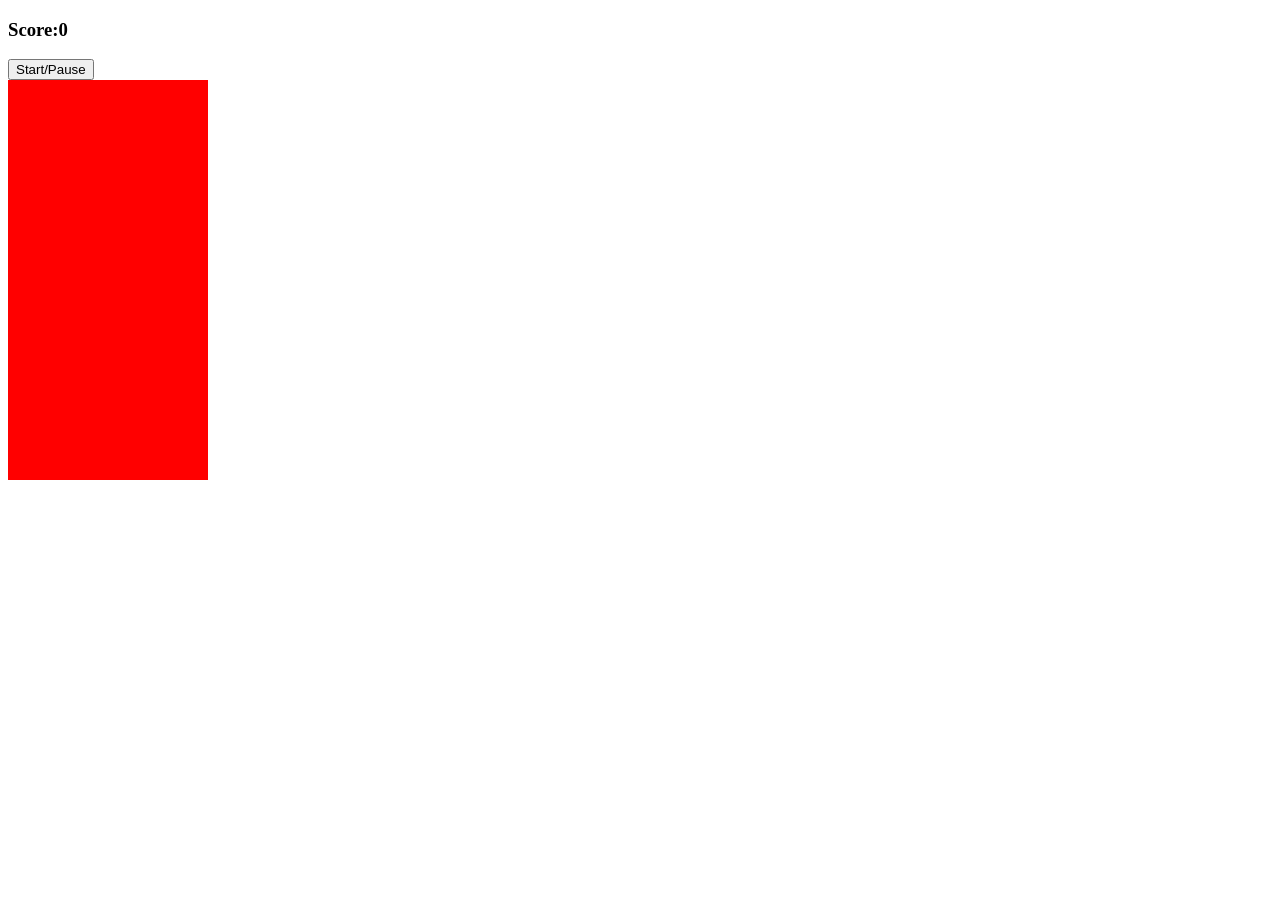
==== game.html @ 5cd6160b "tetris_app_1.1" ====
<!DOCTYPE html>
<html>
    <head>
        <meta charset="utf-8">
        <title>Tetris</title>
        <link href="css/styles.css" rel="stylesheet">
        <script src="js/script.js" charset="utf-8"></script>
    </head>
    <body>
        
        <h3>Score:<span id="score">0</span></h3>
        <button>Start/Pause</button>

        <div class="grid">
            <div></div>
            <div></div>
            <div></div>
            <div></div>
            <div></div>
            <div></div>
            <div></div>
            <div></div>
            <div></div>
            <div></div>
            <div></div>
            <div></div>
            <div></div>
            <div></div>
            <div></div>
            <div></div>
            <div></div>
            <div></div>
            <div></div>
            <div></div>
            <div></div>
            <div></div>
            <div></div>
            <div></div>
            <div></div>
            <div></div>
            <div></div>
            <div></div>
            <div></div>
            <div></div>
            <div></div>
            <div></div>
            <div></div>
            <div></div>
            <div></div>
            <div></div>
            <div></div>
            <div></div>
            <div></div>
            <div></div>
            <div></div>
            <div></div>
            <div></div>
            <div></div>
            <div></div>
            <div></div>
            <div></div>
            <div></div>
            <div></div>
            <div></div>
            <div></div>
            <div></div>
            <div></div>
            <div></div>
            <div></div>
            <div></div>
            <div></div>
            <div></div>
            <div></div>
            <div></div>
            <div></div>
            <div></div>
            <div></div>
            <div></div>
            <div></div>
            <div></div>
            <div></div>
            <div></div>
            <div></div>
            <div></div>
            <div></div>
            <div></div>
            <div></div>
            <div></div>
            <div></div>
            <div></div>
            <div></div>
            <div></div>
            <div></div>
            <div></div>
            <div></div>
            <div></div>
            <div></div>
            <div></div>
            <div></div>
            <div></div>
            <div></div>
            <div></div>
            <div></div>
            <div></div>
            <div></div>
            <div></div>
            <div></div>
            <div></div>
            <div></div>
            <div></div>
            <div></div>
            <div></div>
            <div></div>
            <div></div>
            <div></div>
            <div></div>
            <div></div>
            <div></div>
            <div></div>
            <div></div>
            <div></div>
            <div></div>
            <div></div>
            <div></div>
            <div></div>
            <div></div>
            <div></div>
            <div></div>
            <div></div>
            <div></div>
            <div></div>
            <div></div>
            <div></div>
            <div></div>
            <div></div>
            <div></div>
            <div></div>
            <div></div>
            <div></div>
            <div></div>
            <div></div>
            <div></div>
            <div></div>
            <div></div>
            <div></div>
            <div></div>
            <div></div>
            <div></div>
            <div></div>
            <div></div>
            <div></div>
            <div></div>
            <div></div>
            <div></div>
            <div></div>
            <div></div>
            <div></div>
            <div></div>
            <div></div>
            <div></div>
            <div></div>
            <div></div>
            <div></div>
            <div></div>
            <div></div>
            <div></div>
            <div></div>
            <div></div>
            <div></div>
            <div></div>
            <div></div>
            <div></div>
            <div></div>
            <div></div>
            <div></div>
            <div></div>
            <div></div>
            <div></div>
            <div></div>
            <div></div>
            <div></div>
            <div></div>
            <div></div>
            <div></div>
            <div></div>
            <div></div>
            <div></div>
            <div></div>
            <div></div>
            <div></div>
            <div></div>
            <div></div>
            <div></div>
            <div></div>
            <div></div>
            <div></div>
            <div></div>
            <div></div>
            <div></div>
            <div></div>
            <div></div>
            <div></div>
            <div></div>
            <div></div>
            <div></div>
            <div></div>
            <div></div>
            <div></div>
            <div></div>
            <div></div>
            <div></div>
            <div></div>
            <div></div>
            <div></div>
        </div>    
    </body>
</html>
---- css/styles.css ----
.grid {
    width: 200px;
    height: 400px;
    display: flex;
    flex-wrap: wrap;
    background-color: yellow;
}

.grid div{
    height:20px;
    width: 20px;
    background-color: red;
}
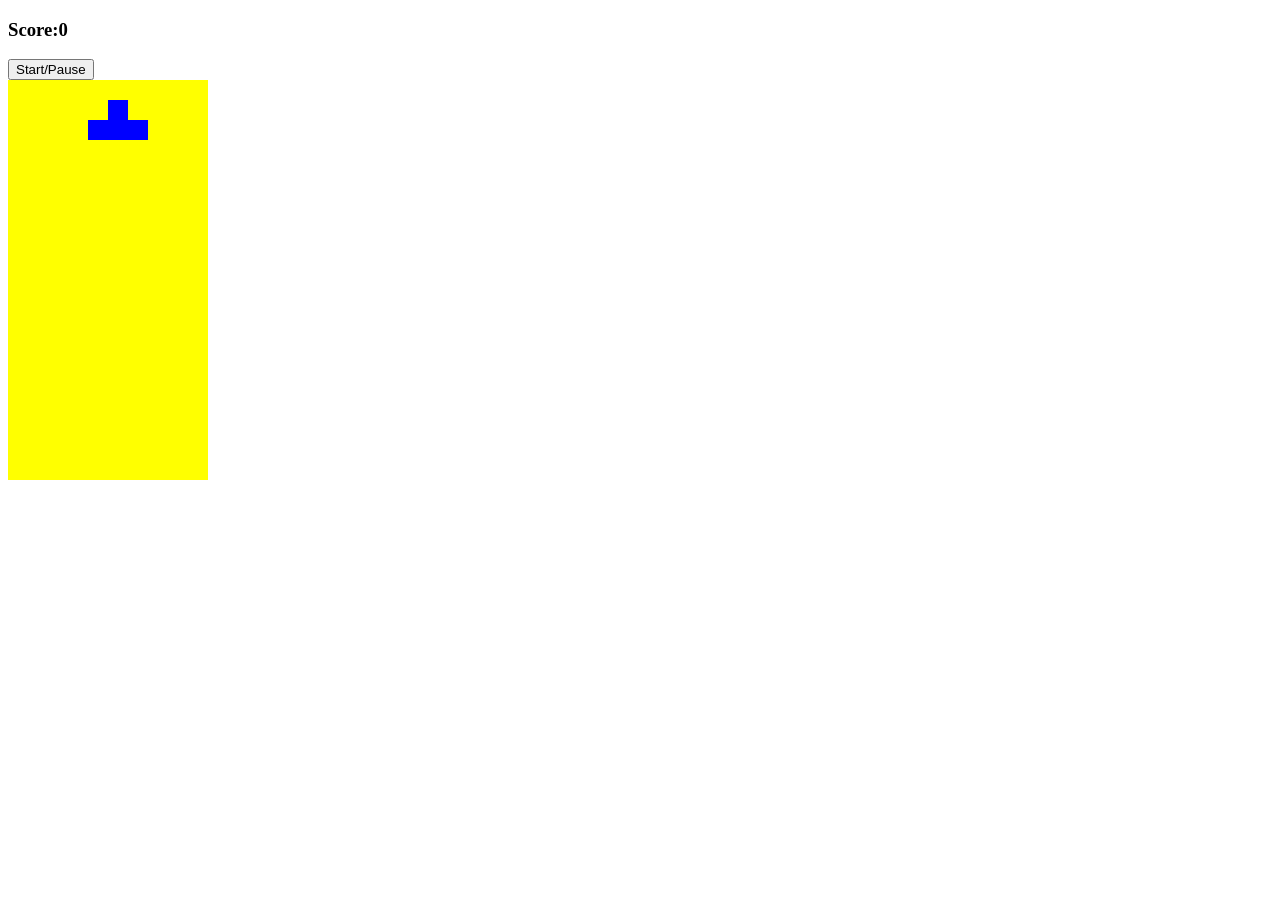
==== commit 3d95f34f: "tetris_app_1.2 game logic added not functional lowkey" ====
--- a/game.html
+++ b/game.html
@@ -4,12 +4,12 @@
         <meta charset="utf-8">
         <title>Tetris</title>
         <link href="css/styles.css" rel="stylesheet">
-        <script src="js/script.js" charset="utf-8"></script>
+        <script src="js/app.js" charset="utf-8"></script>
     </head>
     <body>
         
         <h3>Score:<span id="score">0</span></h3>
-        <button>Start/Pause</button>
+        <button id="">Start/Pause</button>
 
         <div class="grid">
             <div></div>
@@ -212,6 +212,16 @@
             <div></div>
             <div></div>
             <div></div>
+            <div class="taken"></div>
+            <div class="taken"></div>
+            <div class="taken"></div>
+            <div class="taken"></div>
+            <div class="taken"></div>
+            <div class="taken"></div>
+            <div class="taken"></div>
+            <div class="taken"></div>
+            <div class="taken"></div>
+            <div class="taken"></div>
         </div>    
     </body>
 </html>
--- a/css/styles.css
+++ b/css/styles.css
@@ -9,5 +9,9 @@
 .grid div{
     height:20px;
     width: 20px;
-    background-color: red;
+}
+
+.tetromino {
+    background-color: blue;
+
 }
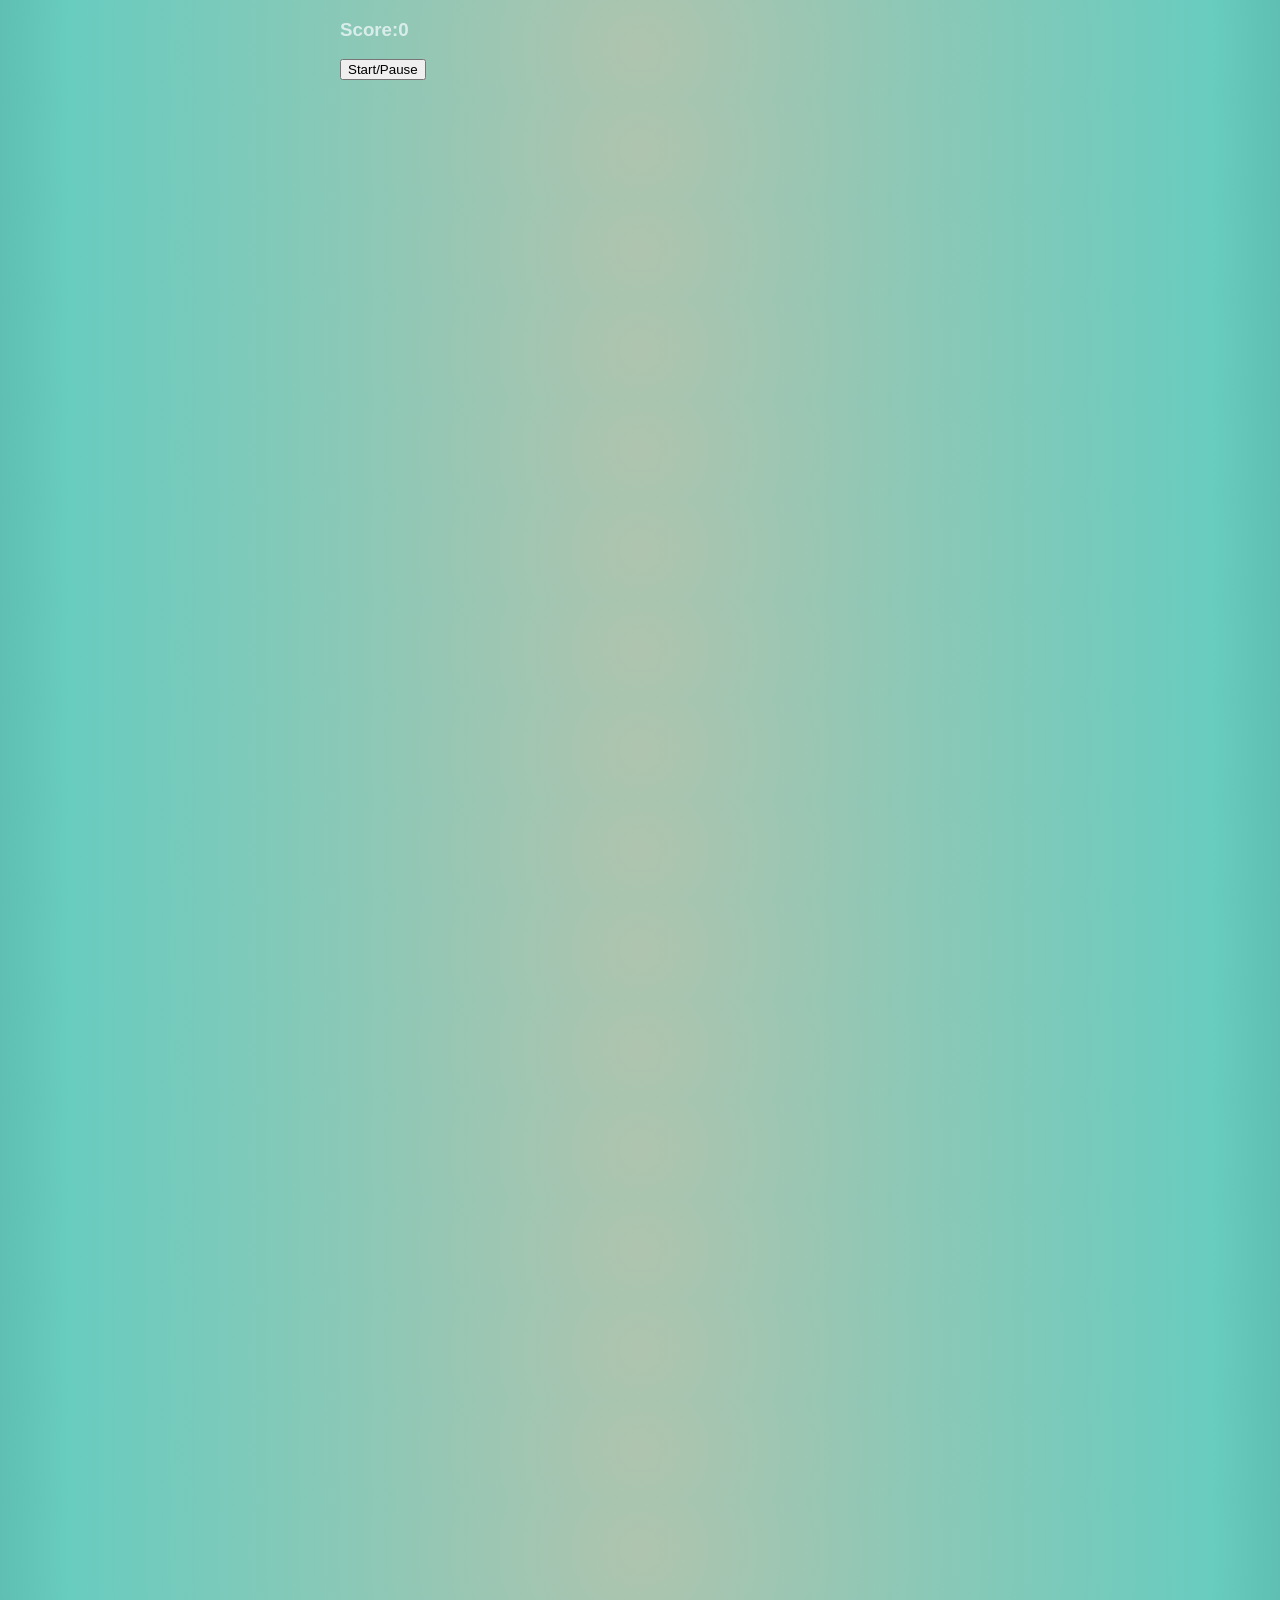
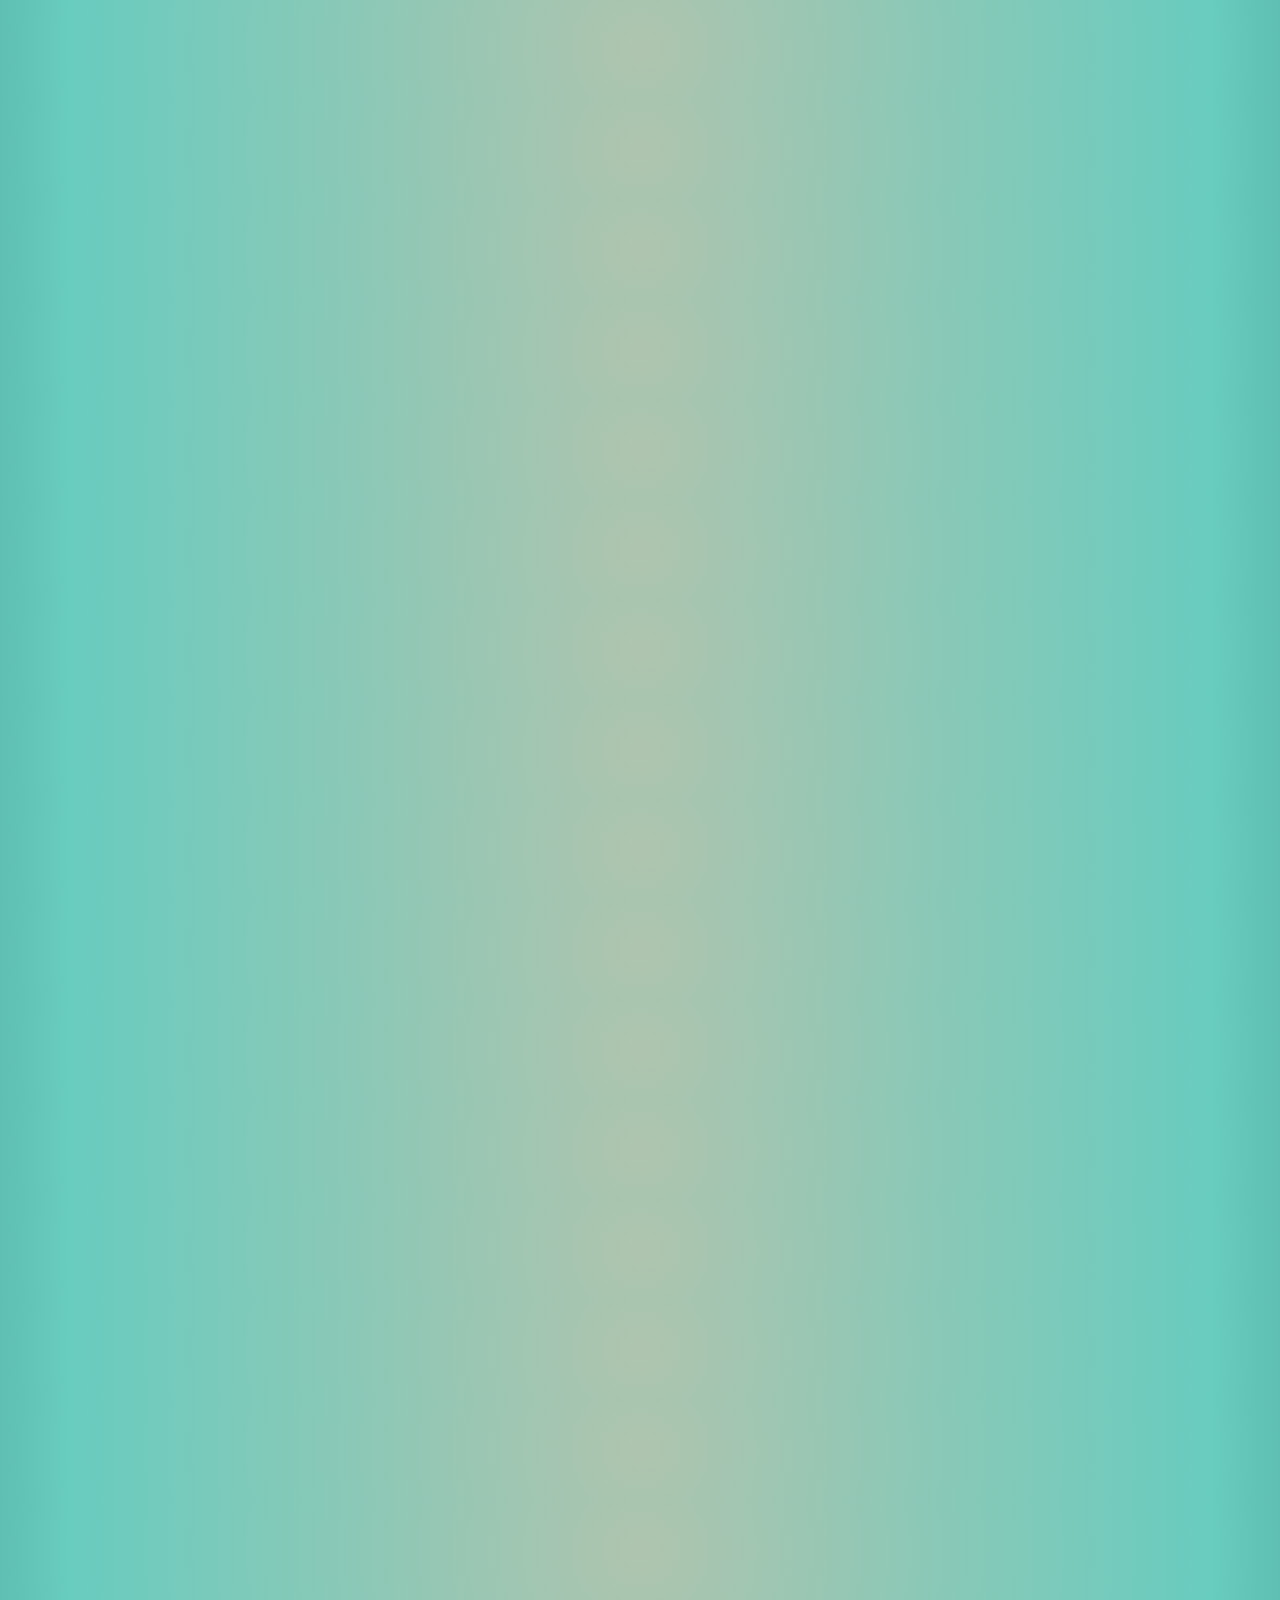
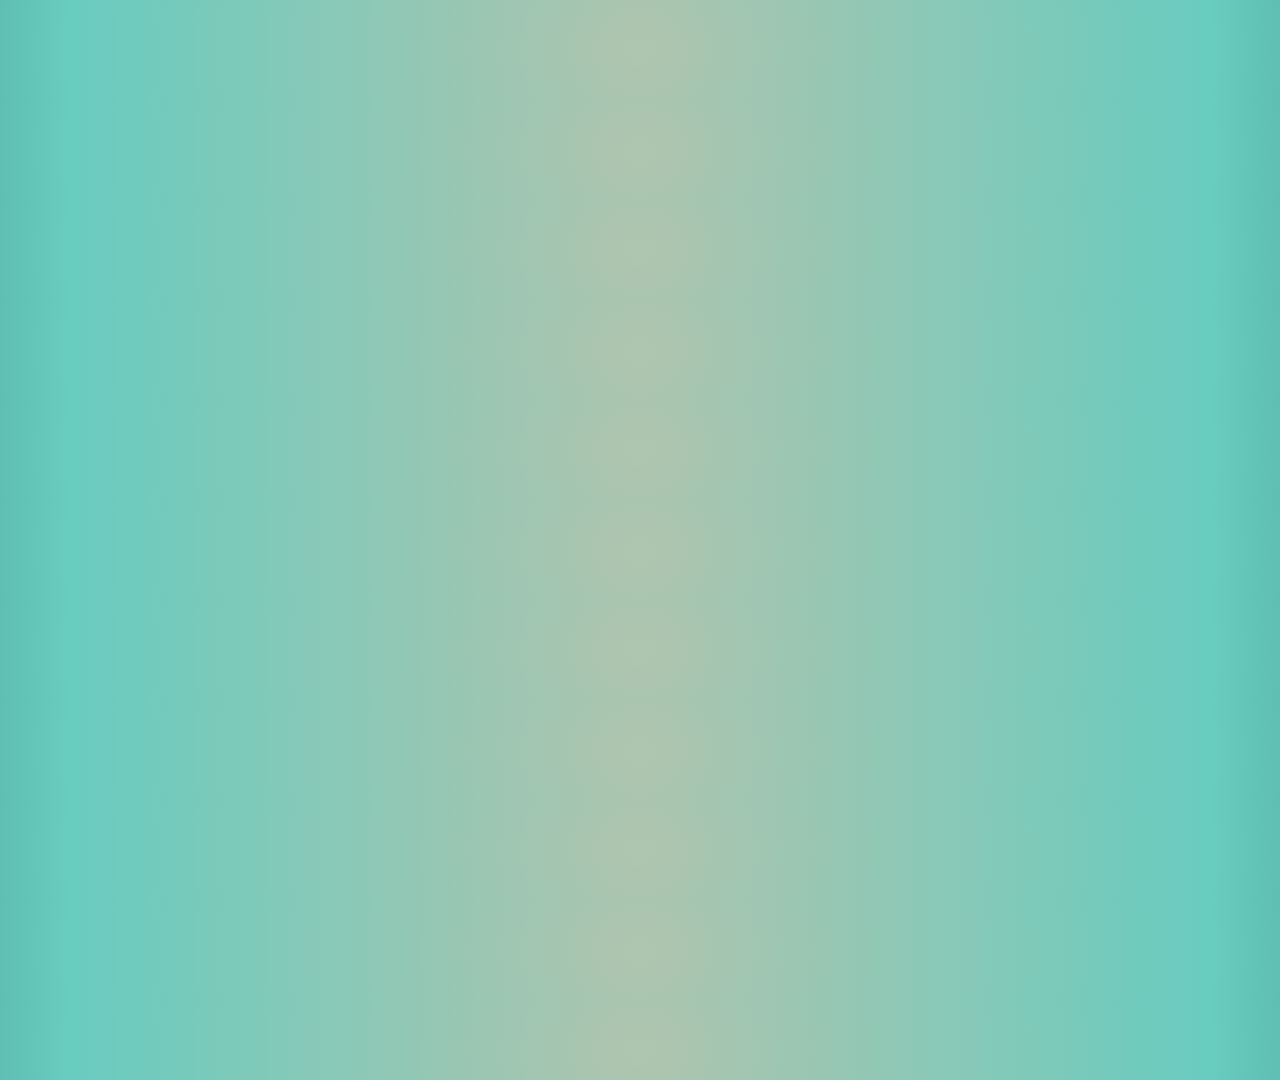
==== commit db6434e0: "tetris_app_2.0 lot's of things added" ====
--- a/game.html
+++ b/game.html
@@ -9,219 +9,238 @@
     <body>
         
         <h3>Score:<span id="score">0</span></h3>
-        <button id="">Start/Pause</button>
-
-        <div class="grid">
-            <div></div>
-            <div></div>
-            <div></div>
-            <div></div>
-            <div></div>
-            <div></div>
-            <div></div>
-            <div></div>
-            <div></div>
-            <div></div>
-            <div></div>
-            <div></div>
-            <div></div>
-            <div></div>
-            <div></div>
-            <div></div>
-            <div></div>
-            <div></div>
-            <div></div>
-            <div></div>
-            <div></div>
-            <div></div>
-            <div></div>
-            <div></div>
-            <div></div>
-            <div></div>
-            <div></div>
-            <div></div>
-            <div></div>
-            <div></div>
-            <div></div>
-            <div></div>
-            <div></div>
-            <div></div>
-            <div></div>
-            <div></div>
-            <div></div>
-            <div></div>
-            <div></div>
-            <div></div>
-            <div></div>
-            <div></div>
-            <div></div>
-            <div></div>
-            <div></div>
-            <div></div>
-            <div></div>
-            <div></div>
-            <div></div>
-            <div></div>
-            <div></div>
-            <div></div>
-            <div></div>
-            <div></div>
-            <div></div>
-            <div></div>
-            <div></div>
-            <div></div>
-            <div></div>
-            <div></div>
-            <div></div>
-            <div></div>
-            <div></div>
-            <div></div>
-            <div></div>
-            <div></div>
-            <div></div>
-            <div></div>
-            <div></div>
-            <div></div>
-            <div></div>
-            <div></div>
-            <div></div>
-            <div></div>
-            <div></div>
-            <div></div>
-            <div></div>
-            <div></div>
-            <div></div>
-            <div></div>
-            <div></div>
-            <div></div>
-            <div></div>
-            <div></div>
-            <div></div>
-            <div></div>
-            <div></div>
-            <div></div>
-            <div></div>
-            <div></div>
-            <div></div>
-            <div></div>
-            <div></div>
-            <div></div>
-            <div></div>
-            <div></div>
-            <div></div>
-            <div></div>
-            <div></div>
-            <div></div>
-            <div></div>
-            <div></div>
-            <div></div>
-            <div></div>
-            <div></div>
-            <div></div>
-            <div></div>
-            <div></div>
-            <div></div>
-            <div></div>
-            <div></div>
-            <div></div>
-            <div></div>
-            <div></div>
-            <div></div>
-            <div></div>
-            <div></div>
-            <div></div>
-            <div></div>
-            <div></div>
-            <div></div>
-            <div></div>
-            <div></div>
-            <div></div>
-            <div></div>
-            <div></div>
-            <div></div>
-            <div></div>
-            <div></div>
-            <div></div>
-            <div></div>
-            <div></div>
-            <div></div>
-            <div></div>
-            <div></div>
-            <div></div>
-            <div></div>
-            <div></div>
-            <div></div>
-            <div></div>
-            <div></div>
-            <div></div>
-            <div></div>
-            <div></div>
-            <div></div>
-            <div></div>
-            <div></div>
-            <div></div>
-            <div></div>
-            <div></div>
-            <div></div>
-            <div></div>
-            <div></div>
-            <div></div>
-            <div></div>
-            <div></div>
-            <div></div>
-            <div></div>
-            <div></div>
-            <div></div>
-            <div></div>
-            <div></div>
-            <div></div>
-            <div></div>
-            <div></div>
-            <div></div>
-            <div></div>
-            <div></div>
-            <div></div>
-            <div></div>
-            <div></div>
-            <div></div>
-            <div></div>
-            <div></div>
-            <div></div>
-            <div></div>
-            <div></div>
-            <div></div>
-            <div></div>
-            <div></div>
-            <div></div>
-            <div></div>
-            <div></div>
-            <div></div>
-            <div></div>
-            <div></div>
-            <div></div>
-            <div></div>
-            <div></div>
-            <div></div>
-            <div></div>
-            <div></div>
-            <div></div>
-            <div></div>
-            <div></div>
-            <div></div>
-            <div></div>
-            <div></div>
-            <div></div>
-            <div></div>
-            <div class="taken"></div>
-            <div class="taken"></div>
-            <div class="taken"></div>
-            <div class="taken"></div>
-            <div class="taken"></div>
-            <div class="taken"></div>
-            <div class="taken"></div>
-            <div class="taken"></div>
-            <div class="taken"></div>
-            <div class="taken"></div>
-        </div>    
+        <button id="start-button">Start/Pause</button>
+        <div class="container">
+            <div class="grid">
+                <div></div>
+                <div></div>
+                <div></div>
+                <div></div>
+                <div></div>
+                <div></div>
+                <div></div>
+                <div></div>
+                <div></div>
+                <div></div>
+                <div></div>
+                <div></div>
+                <div></div>
+                <div></div>
+                <div></div>
+                <div></div>
+                <div></div>
+                <div></div>
+                <div></div>
+                <div></div>
+                <div></div>
+                <div></div>
+                <div></div>
+                <div></div>
+                <div></div>
+                <div></div>
+                <div></div>
+                <div></div>
+                <div></div>
+                <div></div>
+                <div></div>
+                <div></div>
+                <div></div>
+                <div></div>
+                <div></div>
+                <div></div>
+                <div></div>
+                <div></div>
+                <div></div>
+                <div></div>
+                <div></div>
+                <div></div>
+                <div></div>
+                <div></div>
+                <div></div>
+                <div></div>
+                <div></div>
+                <div></div>
+                <div></div>
+                <div></div>
+                <div></div>
+                <div></div>
+                <div></div>
+                <div></div>
+                <div></div>
+                <div></div>
+                <div></div>
+                <div></div>
+                <div></div>
+                <div></div>
+                <div></div>
+                <div></div>
+                <div></div>
+                <div></div>
+                <div></div>
+                <div></div>
+                <div></div>
+                <div></div>
+                <div></div>
+                <div></div>
+                <div></div>
+                <div></div>
+                <div></div>
+                <div></div>
+                <div></div>
+                <div></div>
+                <div></div>
+                <div></div>
+                <div></div>
+                <div></div>
+                <div></div>
+                <div></div>
+                <div></div>
+                <div></div>
+                <div></div>
+                <div></div>
+                <div></div>
+                <div></div>
+                <div></div>
+                <div></div>
+                <div></div>
+                <div></div>
+                <div></div>
+                <div></div>
+                <div></div>
+                <div></div>
+                <div></div>
+                <div></div>
+                <div></div>
+                <div></div>
+                <div></div>
+                <div></div>
+                <div></div>
+                <div></div>
+                <div></div>
+                <div></div>
+                <div></div>
+                <div></div>
+                <div></div>
+                <div></div>
+                <div></div>
+                <div></div>
+                <div></div>
+                <div></div>
+                <div></div>
+                <div></div>
+                <div></div>
+                <div></div>
+                <div></div>
+                <div></div>
+                <div></div>
+                <div></div>
+                <div></div>
+                <div></div>
+                <div></div>
+                <div></div>
+                <div></div>
+                <div></div>
+                <div></div>
+                <div></div>
+                <div></div>
+                <div></div>
+                <div></div>
+                <div></div>
+                <div></div>
+                <div></div>
+                <div></div>
+                <div></div>
+                <div></div>
+                <div></div>
+                <div></div>
+                <div></div>
+                <div></div>
+                <div></div>
+                <div></div>
+                <div></div>
+                <div></div>
+                <div></div>
+                <div></div>
+                <div></div>
+                <div></div>
+                <div></div>
+                <div></div>
+                <div></div>
+                <div></div>
+                <div></div>
+                <div></div>
+                <div></div>
+                <div></div>
+                <div></div>
+                <div></div>
+                <div></div>
+                <div></div>
+                <div></div>
+                <div></div>
+                <div></div>
+                <div></div>
+                <div></div>
+                <div></div>
+                <div></div>
+                <div></div>
+                <div></div>
+                <div></div>
+                <div></div>
+                <div></div>
+                <div></div>
+                <div></div>
+                <div></div>
+                <div></div>
+                <div></div>
+                <div></div>
+                <div></div>
+                <div></div>
+                <div></div>
+                <div></div>
+                <div></div>
+                <div></div>
+                <div></div>
+                <div></div>
+                <div></div>
+                <div></div>
+                <div></div>
+                <div></div>
+                <div></div>
+                <div></div>
+                <div></div>
+                <div></div>
+                <div></div>
+                <div></div>
+                <div></div>
+                <div class="taken"></div>
+                <div class="taken"></div>
+                <div class="taken"></div>
+                <div class="taken"></div>
+                <div class="taken"></div>
+                <div class="taken"></div>
+                <div class="taken"></div>
+                <div class="taken"></div>
+                <div class="taken"></div>
+                <div class="taken"></div>
+        </div>
+            <div class="mini-grid">
+                <div></div>
+                <div></div>
+                <div></div>
+                <div></div>
+                <div></div>
+                <div></div>
+                <div></div>
+                <div></div>
+                <div></div>
+                <div></div>
+                <div></div>
+                <div></div>
+                <div></div>
+                <div></div>
+                <div></div>
+                <div></div>
+            </div>
+        </div>
     </body>
 </html>
--- a/css/styles.css
+++ b/css/styles.css
@@ -1,17 +1,209 @@
-.grid {
-    width: 200px;
-    height: 400px;
-    display: flex;
-    flex-wrap: wrap;
-    background-color: yellow;
-}
-
-.grid div{
-    height:20px;
-    width: 20px;
-}
-
-.tetromino {
-    background-color: blue;
-
+/* CSS - Updated Names */
+:root {
+  font-size: 0.625em; /* Base font size is 10px */
+}
+
+* {
+  box-sizing: border-box;
+}
+
+body {
+  font-family: "Montserrat", sans-serif;
+  font-size: 1.6rem;
+  margin: auto;
+  max-width: 60rem;
+  color: #d8edea;
+  background: radial-gradient(
+    circle,
+    rgba(175, 196, 174, 1) 0%,
+    rgba(104, 204, 191, 1) 89%,
+    rgba(94, 191, 178, 1) 100%
+  );
+}
+
+header {
+  text-align: center;
+  margin-top: 3rem;
+}
+
+div {
+  height: 2rem;
+  width: 2rem;
+}
+
+/* Utility Classes */
+.text-uppercase {
+  text-transform: uppercase;
+}
+
+.text-large {
+  font-size: 1.5em;
+}
+
+.text-wide {
+  letter-spacing: 1.5rem;
+}
+
+.text-close {
+  letter-spacing: 1rem;
+}
+
+.font-light {
+  font-weight: 300;
+}
+
+.font-normal {
+  font-weight: 400;
+}
+
+.score-display {
+  font-size: 5rem;
+  color: rgba(133, 121, 107, 0.5);
+}
+
+.game-container {
+  display: flex;
+  justify-content: center;
+}
+
+.game-area {
+  height: 0;
+  width: 300px;
+}
+
+.grid-container {
+  display: flex;
+  flex-wrap: wrap;
+  align-items: center;
+  width: 20rem;
+  height: 40rem;
+}
+
+.next-piece {
+  width: 10rem;
+  padding-left: 2rem;
+  margin-top: -5rem;
+}
+
+.mini-grid {
+  display: flex;
+  flex-wrap: wrap;
+  width: 8rem;
+  height: 8rem;
+}
+
+.block-blue {
+  background-image: url(../images/blue_block.png);
+}
+
+.block-purple {
+  background-image: url(../images/purple_block.png);
+}
+
+.block-green {
+  background-image: url(../images/green_block.png);
+}
+
+.block-navy {
+  background-image: url(../images/navy_block.png);
+}
+
+.block-pink {
+  background-image: url(../images/pink_block.png);
+}
+
+.game-over {
+  background-color: #d8edea;
+}
+
+.button {
+  position: relative;
+  width: 22rem;
+  height: 2.2rem;
+  text-align: center;
+  color: #fff;
+  letter-spacing: 1px;
+  text-decoration: none;
+  line-height: 23px;
+  font-size: 10px;
+  display: block;
+  margin: 30px;
+  text-shadow: -1px -1px 0 #a84155;
+  background: #d25068;
+  border: 1px solid #d25068;
+  width: 12rem;
+  background-image: linear-gradient(to bottom, #f66c7b, #d25068);
+  border-radius: 5px;
+  box-shadow: 0 1px 0 rgba(255, 255, 255, 0.5) inset,
+    0 -1px 0 rgba(255, 255, 255, 0.1) inset, 0 4px 0 #ad4257,
+    0 4px 2px rgba(0, 0, 0, 0.5);
+}
+
+.button:before {
+  background: #f0f0f0;
+  background-image: linear-gradient(#d0d0d0, #f0f0f0);
+  border-radius: 5px;
+  box-shadow: 0 1px 2px rgba(0, 0, 0, 0.5) inset, 0 1px 0 #fff;
+  position: absolute;
+  content: "";
+  left: -6px;
+  right: -6px;
+  top: -6px;
+  bottom: -10px;
+  z-index: -1;
+}
+
+.button:active {
+  box-shadow: 0 1px 0 rgba(255, 255, 255, 0.5) inset,
+    0 -1px 0 rgba(255, 255, 255, 0.1) inset;
+  top: 5px;
+}
+
+.button:active:before {
+  top: -11px;
+  bottom: -5px;
+  content: "";
+}
+
+.button:hover {
+  background: #f66c7b;
+  background-image: linear-gradient(top, #d25068, #f66c7b);
+}
+
+/* Menu Styles */
+.menu-container {
+  max-width: 600px;
+  padding: 0 3rem;
+  margin: auto;
+  overflow: hidden;
+}
+
+.menu-toggle {
+  position: fixed;
+  top: 0;
+  left: 0;
+  z-index: 1;
+}
+
+.menu-content {
+  text-align: center;
+  margin-top: 230px;
+  width: 200vw;
+  height: 200vh;
+  border-radius: 50%;
+  transition: all 0.8s ease;
+}
+
+.rules {
+  font-size: 12px;
+  transition: color 0.4s ease;
+}
+
+.key-highlight {
+  color: #f8de7e;
+}
+
+.close-btn {
+  border-radius: 5px;
+  color: rgba(24, 39, 51, 0.85);
 }
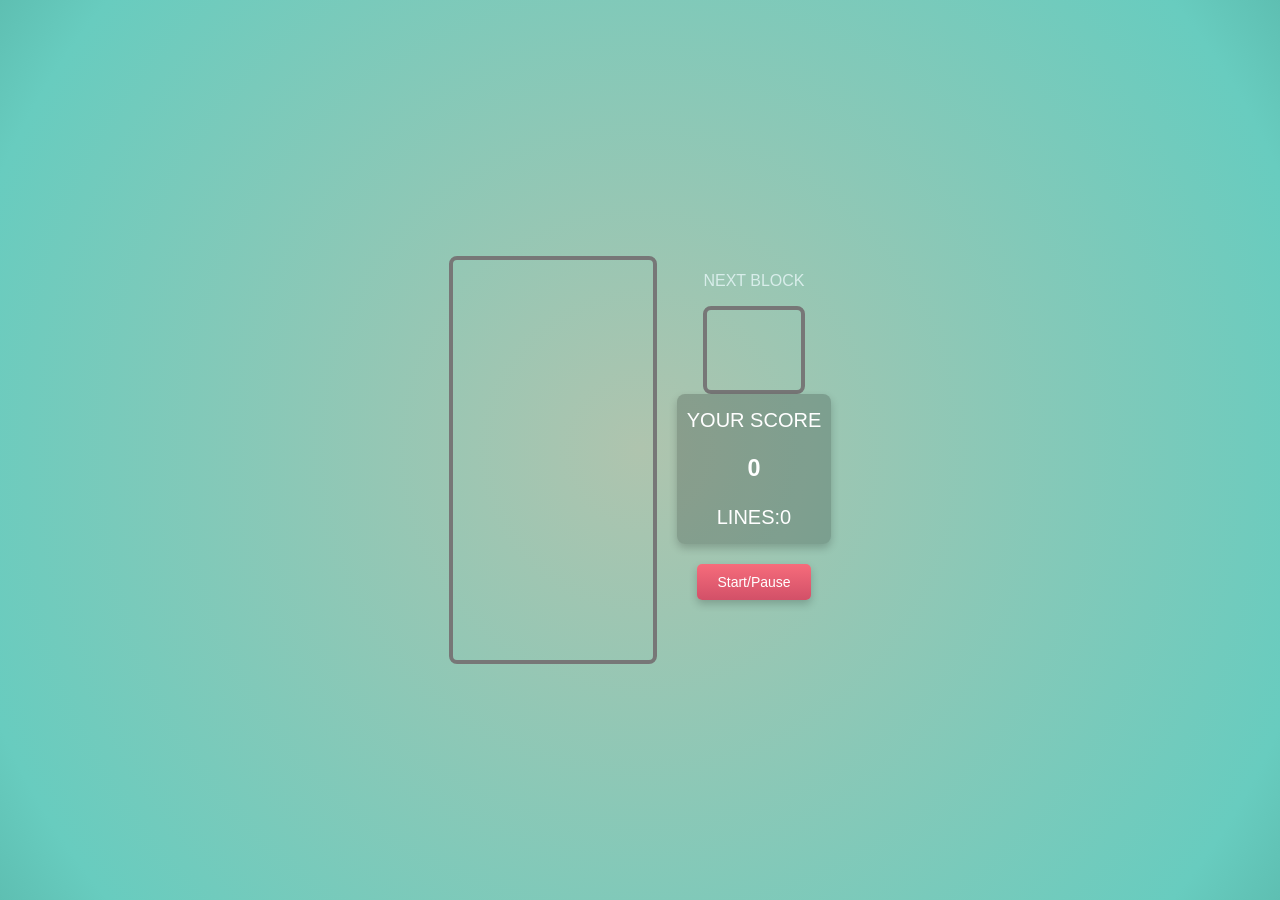
==== commit cd079e7b: "html done" ====
--- a/game.html
+++ b/game.html
@@ -1,246 +1,29 @@
 <!DOCTYPE html>
 <html>
-    <head>
-        <meta charset="utf-8">
-        <title>Tetris</title>
-        <link href="css/styles.css" rel="stylesheet">
-        <script src="js/app.js" charset="utf-8"></script>
-    </head>
-    <body>
-        
-        <h3>Score:<span id="score">0</span></h3>
+  <head>
+    <meta charset="utf-8">
+    <title>Tetris</title>
+    <link href="css/styles.css" rel="stylesheet">
+    <script src="js/app.js" charset="utf-8"></script>
+  </head>
+  <body>
+    <div class="main-container">
+      <div class="container">
+        <div class="grid"></div>
+      </div>
+
+      <div class="score-section">
+        <div class="mini-display">
+          <p>NEXT BLOCK</p>
+          <div class="mini-grid"></div>
+        </div>
+        <div class="score-display">
+          <p>YOUR SCORE</p>
+          <h3 id="score">0</h3>
+          <p>LINES:<span id="lines">0</span></p>
+        </div>
         <button id="start-button">Start/Pause</button>
-        <div class="container">
-            <div class="grid">
-                <div></div>
-                <div></div>
-                <div></div>
-                <div></div>
-                <div></div>
-                <div></div>
-                <div></div>
-                <div></div>
-                <div></div>
-                <div></div>
-                <div></div>
-                <div></div>
-                <div></div>
-                <div></div>
-                <div></div>
-                <div></div>
-                <div></div>
-                <div></div>
-                <div></div>
-                <div></div>
-                <div></div>
-                <div></div>
-                <div></div>
-                <div></div>
-                <div></div>
-                <div></div>
-                <div></div>
-                <div></div>
-                <div></div>
-                <div></div>
-                <div></div>
-                <div></div>
-                <div></div>
-                <div></div>
-                <div></div>
-                <div></div>
-                <div></div>
-                <div></div>
-                <div></div>
-                <div></div>
-                <div></div>
-                <div></div>
-                <div></div>
-                <div></div>
-                <div></div>
-                <div></div>
-                <div></div>
-                <div></div>
-                <div></div>
-                <div></div>
-                <div></div>
-                <div></div>
-                <div></div>
-                <div></div>
-                <div></div>
-                <div></div>
-                <div></div>
-                <div></div>
-                <div></div>
-                <div></div>
-                <div></div>
-                <div></div>
-                <div></div>
-                <div></div>
-                <div></div>
-                <div></div>
-                <div></div>
-                <div></div>
-                <div></div>
-                <div></div>
-                <div></div>
-                <div></div>
-                <div></div>
-                <div></div>
-                <div></div>
-                <div></div>
-                <div></div>
-                <div></div>
-                <div></div>
-                <div></div>
-                <div></div>
-                <div></div>
-                <div></div>
-                <div></div>
-                <div></div>
-                <div></div>
-                <div></div>
-                <div></div>
-                <div></div>
-                <div></div>
-                <div></div>
-                <div></div>
-                <div></div>
-                <div></div>
-                <div></div>
-                <div></div>
-                <div></div>
-                <div></div>
-                <div></div>
-                <div></div>
-                <div></div>
-                <div></div>
-                <div></div>
-                <div></div>
-                <div></div>
-                <div></div>
-                <div></div>
-                <div></div>
-                <div></div>
-                <div></div>
-                <div></div>
-                <div></div>
-                <div></div>
-                <div></div>
-                <div></div>
-                <div></div>
-                <div></div>
-                <div></div>
-                <div></div>
-                <div></div>
-                <div></div>
-                <div></div>
-                <div></div>
-                <div></div>
-                <div></div>
-                <div></div>
-                <div></div>
-                <div></div>
-                <div></div>
-                <div></div>
-                <div></div>
-                <div></div>
-                <div></div>
-                <div></div>
-                <div></div>
-                <div></div>
-                <div></div>
-                <div></div>
-                <div></div>
-                <div></div>
-                <div></div>
-                <div></div>
-                <div></div>
-                <div></div>
-                <div></div>
-                <div></div>
-                <div></div>
-                <div></div>
-                <div></div>
-                <div></div>
-                <div></div>
-                <div></div>
-                <div></div>
-                <div></div>
-                <div></div>
-                <div></div>
-                <div></div>
-                <div></div>
-                <div></div>
-                <div></div>
-                <div></div>
-                <div></div>
-                <div></div>
-                <div></div>
-                <div></div>
-                <div></div>
-                <div></div>
-                <div></div>
-                <div></div>
-                <div></div>
-                <div></div>
-                <div></div>
-                <div></div>
-                <div></div>
-                <div></div>
-                <div></div>
-                <div></div>
-                <div></div>
-                <div></div>
-                <div></div>
-                <div></div>
-                <div></div>
-                <div></div>
-                <div></div>
-                <div></div>
-                <div></div>
-                <div></div>
-                <div></div>
-                <div></div>
-                <div></div>
-                <div></div>
-                <div></div>
-                <div></div>
-                <div></div>
-                <div></div>
-                <div></div>
-                <div></div>
-                <div></div>
-                <div></div>
-                <div></div>
-                <div class="taken"></div>
-                <div class="taken"></div>
-                <div class="taken"></div>
-                <div class="taken"></div>
-                <div class="taken"></div>
-                <div class="taken"></div>
-                <div class="taken"></div>
-                <div class="taken"></div>
-                <div class="taken"></div>
-                <div class="taken"></div>
-        </div>
-            <div class="mini-grid">
-                <div></div>
-                <div></div>
-                <div></div>
-                <div></div>
-                <div></div>
-                <div></div>
-                <div></div>
-                <div></div>
-                <div></div>
-                <div></div>
-                <div></div>
-                <div></div>
-                <div></div>
-                <div></div>
-                <div></div>
-                <div></div>
-            </div>
-        </div>
-    </body>
-</html>+      </div>
+    </div>
+  </body>
+</html>
--- a/css/styles.css
+++ b/css/styles.css
@@ -1,4 +1,4 @@
-/* CSS - Updated Names */
+/* Root Styling */
 :root {
   font-size: 0.625em; /* Base font size is 10px */
 }
@@ -10,8 +10,6 @@
 body {
   font-family: "Montserrat", sans-serif;
   font-size: 1.6rem;
-  margin: auto;
-  max-width: 60rem;
   color: #d8edea;
   background: radial-gradient(
     circle,
@@ -19,191 +17,152 @@
     rgba(104, 204, 191, 1) 89%,
     rgba(94, 191, 178, 1) 100%
   );
+  display: flex;
+  justify-content: center;
+  align-items: center;
+  min-height: 100vh;
+  margin: 0;
 }
 
-header {
-  text-align: center;
-  margin-top: 3rem;
+/* Main Layout */
+.main-container {
+  display: flex;
+  align-items: flex-start;
+  gap: 2rem;
+  margin-top: 2rem;
 }
 
-div {
-  height: 2rem;
-  width: 2rem;
+/* Game Area */
+.container {
+  display: flex;
+  flex-direction: column;
+  align-items: center;
 }
 
-/* Utility Classes */
-.text-uppercase {
-  text-transform: uppercase;
+/* Main Grid */
+.grid {
+  display: grid;
+  grid-template-columns: repeat(10, 20px); /* Adjusted for block size */
+  grid-template-rows: repeat(20, 20px);
+  gap: 0;
+  border: 4px solid #777; /* Border around the game area */
+  border-radius: 8px; /* Optional for a rounded border look */
+  background-color: transparent;
 }
 
-.text-large {
-  font-size: 1.5em;
+.grid div {
+  width: 20px;
+  height: 20px;
+  background-color: transparent; /* Remove background */
 }
 
-.text-wide {
-  letter-spacing: 1.5rem;
+/* Next Block Display */
+.next-display {
+  text-align: center;
+  margin-bottom: 1rem;
 }
 
-.text-close {
-  letter-spacing: 1rem;
-}
-
-.font-light {
-  font-weight: 300;
-}
-
-.font-normal {
-  font-weight: 400;
-}
-
-.score-display {
-  font-size: 5rem;
-  color: rgba(133, 121, 107, 0.5);
-}
-
-.game-container {
-  display: flex;
-  justify-content: center;
-}
-
-.game-area {
-  height: 0;
-  width: 300px;
-}
-
-.grid-container {
-  display: flex;
-  flex-wrap: wrap;
-  align-items: center;
-  width: 20rem;
-  height: 40rem;
-}
-
-.next-piece {
-  width: 10rem;
-  padding-left: 2rem;
-  margin-top: -5rem;
+.next-display p {
+  margin: 0.5rem 0;
+  font-size: 1.4rem;
+  color: #ffffff;
 }
 
 .mini-grid {
-  display: flex;
-  flex-wrap: wrap;
-  width: 8rem;
-  height: 8rem;
+  display: grid;
+  grid-template-columns: repeat(4, 20px);
+  grid-template-rows: repeat(4, 20px);
+  gap: 0;
+  border: 4px solid #777;
+  border-radius: 8px;
+  margin-top: 0.5rem;
+  background-color: transparent;
+  justify-content: center;
+  align-items: center;
+}
+
+.mini-grid div {
+  width: 20px;
+  height: 20px;
+  background-color: transparent;
+}
+
+
+/* Tetromino Colors with Block Images */
+.tetromino {
+  background-size: cover;
 }
 
 .block-blue {
-  background-image: url(../images/blue_block.png);
+  background-image: url('../images/blue_block.png');
+}
+
+.block-green {
+  background-image: url('../images/green_block.png');
+}
+
+.block-navy {
+  background-image: url('../images/navy_block.png');
+}
+
+.block-peach {
+  background-image: url('../images/peach_block.png');
+}
+
+.block-pink {
+  background-image: url('../images/pink_block.png');
 }
 
 .block-purple {
-  background-image: url(../images/purple_block.png);
+  background-image: url('../images/purple_block.png');
 }
 
-.block-green {
-  background-image: url(../images/green_block.png);
+.block-yellow {
+  background-image: url('../images/yellow_block.png');
 }
 
-.block-navy {
-  background-image: url(../images/navy_block.png);
+/* Score Section */
+.score-section {
+  display: flex;
+  flex-direction: column;
+  align-items: center;
 }
 
-.block-pink {
-  background-image: url(../images/pink_block.png);
+/* Score Display */
+.score-display {
+  font-size: 2rem;
+  color: #ffffff;
+  background: rgba(0, 0, 0, 0.2);
+  border-radius: 8px;
+  padding: 1rem;
+  text-align: center;
+  box-shadow: 0px 4px 8px rgba(0, 0, 0, 0.2);
+  margin-bottom: 1rem;
 }
 
-.game-over {
-  background-color: #d8edea;
+.score-display p {
+  margin: 0.5rem 0;
 }
 
-.button {
-  position: relative;
-  width: 22rem;
-  height: 2.2rem;
-  text-align: center;
-  color: #fff;
-  letter-spacing: 1px;
-  text-decoration: none;
-  line-height: 23px;
-  font-size: 10px;
-  display: block;
-  margin: 30px;
-  text-shadow: -1px -1px 0 #a84155;
-  background: #d25068;
-  border: 1px solid #d25068;
-  width: 12rem;
-  background-image: linear-gradient(to bottom, #f66c7b, #d25068);
+/* Start Button */
+#start-button {
+  margin-top: 1rem;
+  padding: 1rem 2rem;
+  font-size: 1.4rem;
+  color: #ffffff;
+  background: linear-gradient(to bottom, #f66c7b, #d25068);
+  border: none;
   border-radius: 5px;
-  box-shadow: 0 1px 0 rgba(255, 255, 255, 0.5) inset,
-    0 -1px 0 rgba(255, 255, 255, 0.1) inset, 0 4px 0 #ad4257,
-    0 4px 2px rgba(0, 0, 0, 0.5);
+  box-shadow: 0px 4px 8px rgba(0, 0, 0, 0.2);
+  cursor: pointer;
+  transition: transform 0.2s, background 0.2s;
 }
 
-.button:before {
-  background: #f0f0f0;
-  background-image: linear-gradient(#d0d0d0, #f0f0f0);
-  border-radius: 5px;
-  box-shadow: 0 1px 2px rgba(0, 0, 0, 0.5) inset, 0 1px 0 #fff;
-  position: absolute;
-  content: "";
-  left: -6px;
-  right: -6px;
-  top: -6px;
-  bottom: -10px;
-  z-index: -1;
+#start-button:hover {
+  background: linear-gradient(to bottom, #d25068, #f66c7b);
+  transform: scale(1.05);
 }
 
-.button:active {
-  box-shadow: 0 1px 0 rgba(255, 255, 255, 0.5) inset,
-    0 -1px 0 rgba(255, 255, 255, 0.1) inset;
-  top: 5px;
+#start-button:active {
+  transform: scale(0.95);
 }
-
-.button:active:before {
-  top: -11px;
-  bottom: -5px;
-  content: "";
-}
-
-.button:hover {
-  background: #f66c7b;
-  background-image: linear-gradient(top, #d25068, #f66c7b);
-}
-
-/* Menu Styles */
-.menu-container {
-  max-width: 600px;
-  padding: 0 3rem;
-  margin: auto;
-  overflow: hidden;
-}
-
-.menu-toggle {
-  position: fixed;
-  top: 0;
-  left: 0;
-  z-index: 1;
-}
-
-.menu-content {
-  text-align: center;
-  margin-top: 230px;
-  width: 200vw;
-  height: 200vh;
-  border-radius: 50%;
-  transition: all 0.8s ease;
-}
-
-.rules {
-  font-size: 12px;
-  transition: color 0.4s ease;
-}
-
-.key-highlight {
-  color: #f8de7e;
-}
-
-.close-btn {
-  border-radius: 5px;
-  color: rgba(24, 39, 51, 0.85);
-}
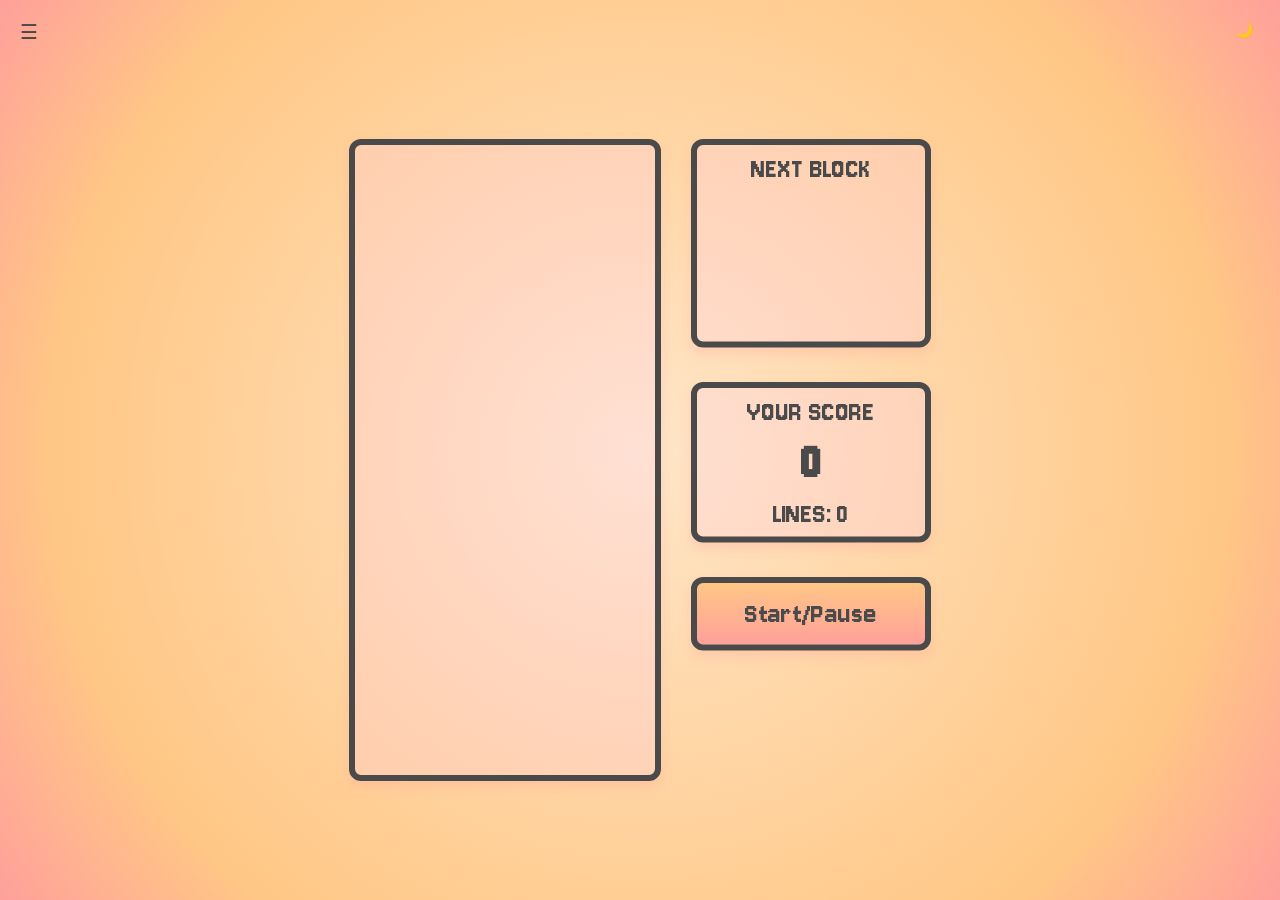
==== commit c1f03c56: "final everything's done ;3" ====
--- a/game.html
+++ b/game.html
@@ -1,15 +1,29 @@
 <!DOCTYPE html>
-<html>
+<html lang="en">
   <head>
-    <meta charset="utf-8">
+    <meta charset="UTF-8">
+    <meta name="viewport" content="width=device-width, initial-scale=1.0">
     <title>Tetris</title>
     <link href="css/styles.css" rel="stylesheet">
-    <script src="js/app.js" charset="utf-8"></script>
+    <link href="https://fonts.googleapis.com/css2?family=Jersey+10&display=swap" rel="stylesheet">
+    <script src="js/app.js" charset="utf-8" defer></script>
+    <script src="script.js" defer></script>
   </head>
   <body>
+    <div class="hamburger" aria-label="Open menu">☰</div>
+
+    <div class="menu" style="display: none;">
+      <button class="close-menu" aria-label="Close menu">✖</button>
+      <ul>
+        <li><button id="home-link">Home</button></li>
+        <li><button id="how-to-play-link">How to Play</button></li>
+      </ul>
+    </div>
+
     <div class="main-container">
-      <div class="container">
-        <div class="grid"></div>
+      <div class="game-container">
+        <div class="grid">
+        </div>
       </div>
 
       <div class="score-section">
@@ -20,10 +34,12 @@
         <div class="score-display">
           <p>YOUR SCORE</p>
           <h3 id="score">0</h3>
-          <p>LINES:<span id="lines">0</span></p>
+          <p>LINES: <span id="lines">0</span></p>
         </div>
-        <button id="start-button">Start/Pause</button>
+        <button id="start-button" aria-label="Start or Pause the game">Start/Pause</button>
       </div>
     </div>
+
+    <button id="dark-mode-toggle" aria-label="Toggle dark mode"></button>
   </body>
 </html>
--- a/css/styles.css
+++ b/css/styles.css
@@ -1,81 +1,179 @@
-/* Root Styling */
-:root {
-  font-size: 0.625em; /* Base font size is 10px */
-}
-
-* {
-  box-sizing: border-box;
-}
-
 body {
-  font-family: "Montserrat", sans-serif;
-  font-size: 1.6rem;
-  color: #d8edea;
-  background: radial-gradient(
-    circle,
-    rgba(175, 196, 174, 1) 0%,
-    rgba(104, 204, 191, 1) 89%,
-    rgba(94, 191, 178, 1) 100%
-  );
   display: flex;
   justify-content: center;
   align-items: center;
+  background: radial-gradient(circle, #FFE6C9 0%, #FFC785 75%, #FFA09B 100%);
+  color: #4A4A4A;
   min-height: 100vh;
   margin: 0;
-}
-
-/* Main Layout */
+  font-family: 'Jersey 10', sans-serif;
+  text-align: center;
+  overflow: hidden;
+}
+
+h1, h2, h3, h4, h5, h6 {
+  font-family: 'Jersey 10', sans-serif;
+}
+
+.glow {
+  position: absolute;
+  width: 500px;
+  height: 500px;
+  background: radial-gradient(circle, rgba(139, 139, 139, 0.01), rgba(255, 255, 255, 0));
+  border-radius: 50%;
+  pointer-events: none;
+  mix-blend-mode: lighten;
+  opacity: 0.8;
+  z-index: 0;
+  transform: translate(-50%, -50%); 
+}
+
+.main-container, .menu, #dark-mode-toggle, .hamburger, button {
+  position: relative;
+  z-index: 1;
+}
+
+.home-container {
+  background: rgba(252, 198, 255, 0.2);
+  padding: 2rem 3rem;
+  border-radius: 10px;
+  box-shadow: 0px 4px 8px rgba(255, 160, 155, 0.3);
+  border: 4px solid #4A4A4A;
+}
+
+.home-container h1 {
+  font-size: 4rem;
+  margin-bottom: 1rem;
+  color: #4A4A4A;
+}
+
+.home-container p {
+  font-size: 2rem;
+  margin-bottom: 2rem;
+  color: #4A4A4A;
+}
+
+#start-game {
+  padding: 1rem 2.5rem;
+  font-family: 'Jersey 10', sans-serif;
+  font-size: 2.5rem;
+  background: linear-gradient(to bottom, #FFC785, #FFA09B);
+  border: none;
+  border-radius: 5px;
+  color: #4A4A4A;
+  border: 4px solid #4A4A4A;
+  cursor: pointer;
+  transition: transform 0.2s, background 0.2s;
+  box-shadow: 0px 4px 8px rgba(255, 160, 155, 0.3);
+}
+
+#start-game:hover {
+  background: linear-gradient(to bottom, #FFE6C9, #FFA09B);
+  transform: scale(1.05);
+}
+
+#start-game:active {
+  background: linear-gradient(to bottom, #FFA09B, #FFC785);
+  transform: scale(0.95);
+}
+
+:root {
+  font-size: 0.625em;
+}
+
 .main-container {
   display: flex;
-  align-items: flex-start;
+  justify-content: center;
   gap: 2rem;
   margin-top: 2rem;
-}
-
-/* Game Area */
+  align-items: flex-start;
+  transform: scale(1.5);
+}
+
 .container {
   display: flex;
   flex-direction: column;
   align-items: center;
 }
 
-/* Main Grid */
 .grid {
+  background: rgba(252, 198, 255, 0.2);
+  border: 4px solid #4A4A4A;
+  border-radius: 8px;
   display: grid;
-  grid-template-columns: repeat(10, 20px); /* Adjusted for block size */
+  grid-template-columns: repeat(10, 20px);
   grid-template-rows: repeat(20, 20px);
   gap: 0;
-  border: 4px solid #777; /* Border around the game area */
-  border-radius: 8px; /* Optional for a rounded border look */
-  background-color: transparent;
+  box-shadow: 0px 4px 8px rgba(255, 160, 155, 0.3);
 }
 
 .grid div {
   width: 20px;
   height: 20px;
-  background-color: transparent; /* Remove background */
-}
-
-/* Next Block Display */
-.next-display {
+  background-color: transparent;
+}
+
+.tetromino {
+  background-size: cover;
+}
+
+.block-blue {
+  background-image: url('../images/blue_block.png');
+}
+
+.block-green {
+  background-image: url('../images/green_block.png');
+}
+
+.block-navy {
+  background-image: url('../images/navy_block.png');
+}
+
+.block-peach {
+  background-image: url('../images/peach_block.png');
+}
+
+.block-pink {
+  background-image: url('../images/pink_block.png');
+}
+
+.block-purple {
+  background-image: url('../images/purple_block.png');
+}
+
+.block-yellow {
+  background-image: url('../images/yellow_block.png');
+}
+
+.mini-display {
+  font-size: 2rem;
+  color: #4A4A4A;
+  background: rgba(252, 198, 255, 0.2);
+  border-radius: 8px;
+  border: 4px solid #4A4A4A;
+  padding: 0.5rem;
   text-align: center;
+  box-shadow: 0px 4px 8px rgba(255, 160, 155, 0.3);
+  margin-bottom: 2rem;
+  display: flex;
+  flex-direction: column;
+  align-items: center;
+  align-self: stretch;
+  justify-content: center;
+}
+
+.mini-display p {
+  margin: 0;
+}
+
+.mini-grid {
+  margin-top: 1rem;
   margin-bottom: 1rem;
-}
-
-.next-display p {
-  margin: 0.5rem 0;
-  font-size: 1.4rem;
-  color: #ffffff;
-}
-
-.mini-grid {
   display: grid;
   grid-template-columns: repeat(4, 20px);
   grid-template-rows: repeat(4, 20px);
   gap: 0;
-  border: 4px solid #777;
   border-radius: 8px;
-  margin-top: 0.5rem;
   background-color: transparent;
   justify-content: center;
   align-items: center;
@@ -87,82 +185,278 @@
   background-color: transparent;
 }
 
-
-/* Tetromino Colors with Block Images */
-.tetromino {
-  background-size: cover;
-}
-
-.block-blue {
-  background-image: url('../images/blue_block.png');
-}
-
-.block-green {
-  background-image: url('../images/green_block.png');
-}
-
-.block-navy {
-  background-image: url('../images/navy_block.png');
-}
-
-.block-peach {
-  background-image: url('../images/peach_block.png');
-}
-
-.block-pink {
-  background-image: url('../images/pink_block.png');
-}
-
-.block-purple {
-  background-image: url('../images/purple_block.png');
-}
-
-.block-yellow {
-  background-image: url('../images/yellow_block.png');
-}
-
-/* Score Section */
 .score-section {
   display: flex;
   flex-direction: column;
-  align-items: center;
-}
-
-/* Score Display */
+  justify-content: flex-start;
+  gap: 0.3rem;
+  align-items: center;
+  height: 428px;
+  width: 160px;
+}
+
 .score-display {
   font-size: 2rem;
-  color: #ffffff;
-  background: rgba(0, 0, 0, 0.2);
+  color: #4A4A4A;
+  background: rgba(252, 198, 255, 0.2);
   border-radius: 8px;
+  border: 4px solid #4A4A4A;
+  padding: 0.5rem;
+  text-align: center;
+  align-self: stretch;
+  box-shadow: 0px 4px 8px rgba(255, 160, 155, 0.3);
+}
+
+.score-display p {
+  margin: 0;
+}
+
+.score-display h3{
+  font-size: 3.5rem;
+  margin:0.5rem;
+}
+
+#start-button {
   padding: 1rem;
+  font-size: 2rem;
+  font-family: 'Jersey 10', sans-serif;
+  color: #4A4A4A;
+  background: linear-gradient(to bottom, #FFC785, #FFA09B);
+  border: 4px solid #4A4A4A;
+  border-radius: 8px;
+  box-shadow: 0px 4px 8px rgba(255, 160, 155, 0.3);
+  cursor: pointer;
   text-align: center;
-  box-shadow: 0px 4px 8px rgba(0, 0, 0, 0.2);
-  margin-bottom: 1rem;
-}
-
-.score-display p {
-  margin: 0.5rem 0;
-}
-
-/* Start Button */
-#start-button {
-  margin-top: 1rem;
+  margin-top: 2rem;
+  align-self: stretch;
+  transition: transform 0.2s, background 0.2s, border-color 0.5s ease, box-shadow 0.5s ease;
+}
+
+#start-button:hover {
+  background: linear-gradient(to bottom, #fccc95, #fdaaa6);
+  transform: scale(1.05);
+}
+
+#start-button:active {
+  transform: scale(0.95);
+}
+
+.hamburger {
+  position: absolute;
+  top: 20px;
+  left: 20px;
+  font-size: 2rem;
+  cursor: pointer;
+}
+
+.hamburger:hover {
+  transform: scale(1.4);
+}
+
+.menu {
+  position: fixed;
+  top: 0;
+  left: 0;
+  width: 100%;
+  height: 100%;
+  background: rgba(255, 230, 201, 0.95);
+  color: #4A4A4A;
+  display: flex;
+  flex-direction: column;
+  justify-content: center;
+  align-items: center;
+  z-index: 10;
+  transition: background 0.5s ease, color 0.5s ease;
+}
+
+.menu ul li {
+  margin: 1rem 0;
+  color: #4A4A4A;
+}
+
+.menu button {
+  background: #FFC785;
+  color: #4A4A4A;
   padding: 1rem 2rem;
-  font-size: 1.4rem;
-  color: #ffffff;
-  background: linear-gradient(to bottom, #f66c7b, #d25068);
+  border: 4px solid #4A4A4A;
+  border-radius: 5px;
+  font-size: 1.2rem;
+  cursor: pointer;
+  transition: transform 0.2s, background 0.2s, border-color 0.5s ease;
+  box-shadow: 0px 4px 8px rgba(255, 160, 155, 0.3);
+}
+
+.menu button:hover {
+  background: #FFA09B;
+  transform: scale(1.05);
+}
+
+.menu ul {
+  list-style: none;
+  padding: 0;
+  margin: 0;
+}
+
+.menu ul li {
+  margin: 1rem 0;
+}
+
+.menu button {
+  background: #FFC785;
+  color: #4A4A4A;
+  padding: 1rem 2rem;
   border: none;
   border-radius: 5px;
+  font-size: 1.2rem;
+  cursor: pointer;
+  transition: transform 0.2s, background 0.2s;
+}
+
+.menu button:hover {
+  background: #FFA09B;
+  transform: scale(1.05);
+}
+
+.close-menu {
+  position: absolute;
+  top: 20px;
+  right: 20px;
+  font-size: 2rem;
+  background: none;
+  border: none;
+  color: #000;
+  cursor: pointer;
+  transition: color 0.5s ease;
+}
+
+#dark-mode-toggle {
+  position: absolute;
+  top: 20px;
+  right: 20px;
+  font-size: 1.5rem;
+  background: none;
+  border: none;
+  color: #fff;
+  cursor: pointer;
+  transition: transform 0.2s;
+}
+
+#dark-mode-toggle:hover {
+  transform: scale(1.1);
+}
+
+body.dark-mode {
+  background: radial-gradient(circle, rgba(30, 30, 30, 1) 0%, rgba(15, 15, 15, 1) 89%, rgba(10, 10, 10, 1) 100%);
+  color: #fff;
+  transition: background 0.5s ease, color 0.5s ease;
+}
+
+.dark-mode .grid {
+  background: rgba(40, 40, 40, 0.9);
+  border-color: #fff;
   box-shadow: 0px 4px 8px rgba(0, 0, 0, 0.2);
-  cursor: pointer;
-  transition: transform 0.2s, background 0.2s;
-}
-
-#start-button:hover {
-  background: linear-gradient(to bottom, #d25068, #f66c7b);
-  transform: scale(1.05);
-}
-
-#start-button:active {
-  transform: scale(0.95);
-}
+  transition: background 0.5s ease, border-color 0.5s ease, box-shadow 0.5s ease;
+}
+
+.dark-mode .score-display,
+.dark-mode .mini-display {
+  color: #fff;
+  background: rgba(50, 50, 50, 0.9);
+  border-color: #fff;
+  box-shadow: 0px 4px 8px rgba(0, 0, 0, 0.2);
+  transition: background 0.5s ease, color 0.5s ease, border-color 0.5s ease, box-shadow 0.5s ease;
+}
+
+.dark-mode #start-button {
+  color: #fff;
+  background: linear-gradient(to bottom, #444, #222);
+  box-shadow: 0px 4px 8px rgba(0, 0, 0, 0.2);
+  border: 4px solid #fff;
+  transition: color 0.5s ease, background 0.5s ease, border-color 0.5s ease, box-shadow 0.5s ease;
+}
+
+.dark-mode #start-button:hover {
+  background: linear-gradient(to bottom, #555, #333);
+  border-color: #aaa;
+}
+
+.dark-mode .hamburger,
+.dark-mode .menu button {
+  color: #fff;
+  transition: color 0.5s ease;
+}
+
+.dark-mode .menu {
+  background: rgba(20, 20, 20, 0.95);
+  transition: background 0.5s ease;
+}
+
+body.dark-mode .menu ul li {
+  color: #fff;
+}
+
+body.dark-mode .menu button {
+  background: #444;
+  color: #fff;
+  border: 4px solid #fff;
+  transition: background 0.5s ease, color 0.5s ease, transform 0.2s ease, border-color 0.5s ease;
+  box-shadow: 0px 4px 8px rgba(0, 0, 0, 0.3);
+}
+
+body.dark-mode .menu button:hover {
+  background: #555;
+  border-color: #aaa;
+  transform: scale(1.05);
+}
+
+body.dark-mode .close-menu {
+  color: #fff;
+  transition: color 0.5s ease;
+}
+
+body.dark-mode .close-menu:hover {
+  color: #aaa;
+}
+
+body.dark-mode .home-container {
+  background: rgba(40, 40, 40, 0.95);
+  color: #fff;
+  border-radius: 10px;
+  box-shadow: 0px 4px 8px rgba(0, 0, 0, 0.5);
+  border: 4px solid #fff;
+}
+
+body.dark-mode .home-container h1 {
+  color: white;
+}
+
+body.dark-mode .home-container p {
+  color: white;
+}
+
+body.dark-mode #start-game {
+  color: #fff;
+  background: linear-gradient(to bottom, #444, #222);
+  box-shadow: 0px 4px 8px rgba(0, 0, 0, 0.2);
+  border: 4px solid #fff;
+  transition: color 0.5s ease, background 0.5s ease, border-color 0.5s ease, box-shadow 0.5s ease;
+}
+
+body.dark-mode #start-game:hover {
+  background: linear-gradient(to bottom, #555, #333);
+  transform: scale(1.05);
+}
+
+.tetris-label {
+  font-family: 'Jersey 10', sans-serif;
+  font-size: 2rem;
+  color: #4A4A4A;
+  text-align: center;
+  margin-top: 1rem;
+  letter-spacing: 0.2rem;
+}
+
+body.dark-mode .tetris-label {
+  color: #fff;
+  transition: color 0.5s ease;
+}
